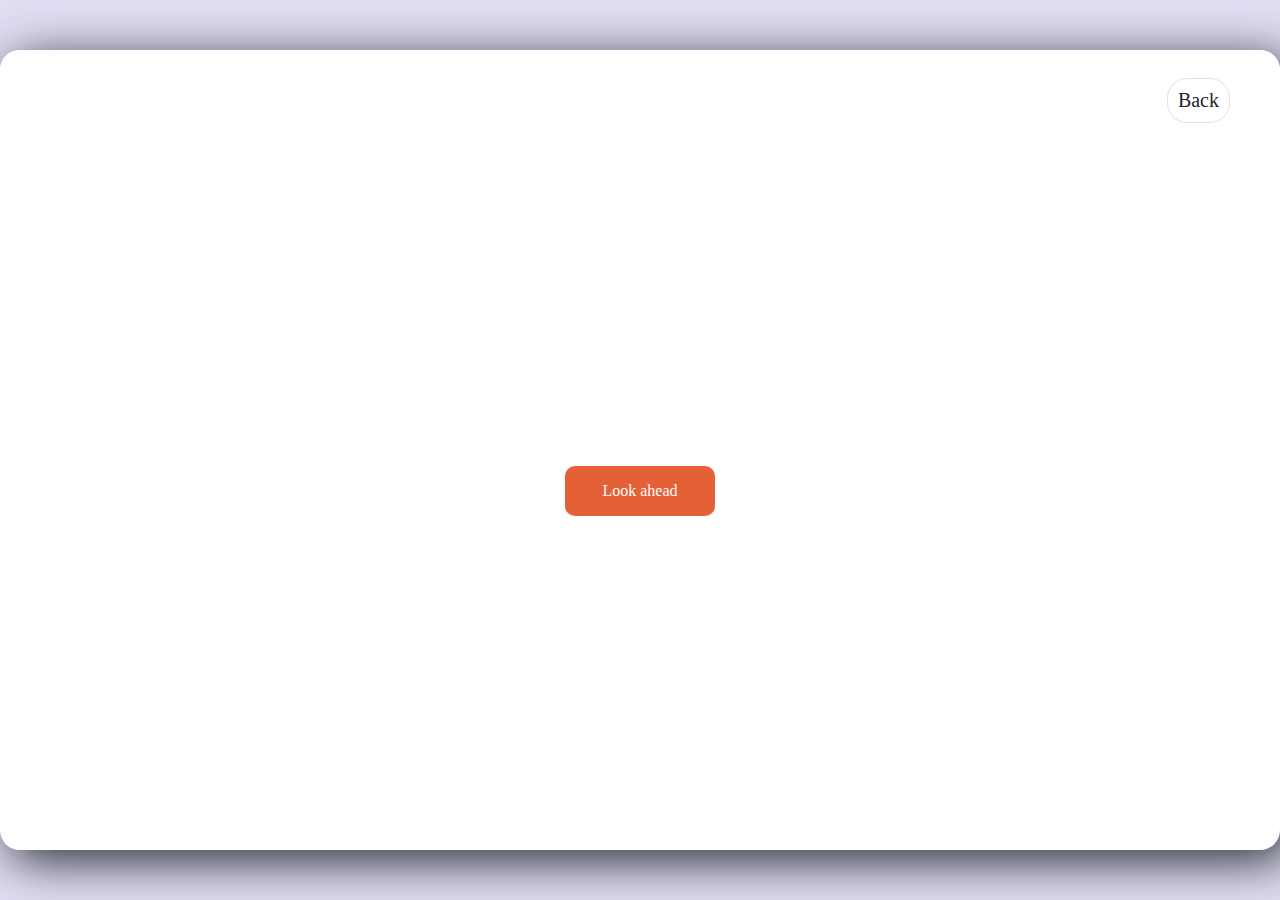
==== 03-纯CSS动画交互/index/index.html @ df018639 "a effect about index with video" ====
<!DOCTYPE html>
<html lang="en">
<head>
    <meta charset="UTF-8">
    <title>Banner动画交互</title>
  <style>
    @import "../CSS/style.css";
  </style>
</head>
<body>
    <div class="wrap">
        <div class="nav">
            <div class="menu">
                <span class="iconfont icon-caidan"></span>
            </div>
            <div class="logo">
                <img src=" 可换logo图片 " alt=""/>
            </div>
            <div class="btn">Back</div>

        </div>
        <div class="content">
            <div class="text">
                <!--文字可替换-->
            <h1>欲买桂花同载酒</h1>
            <h1>终不似</h1>
            <h1>少年游</h1>
            <h2>By:一只好鼠鼠</h2>
            <div class="more">Look ahead</div>
            <div class="page">
                <span class="iconfont icon-anniu-jiantouxiangyou_o"></span>
                <span>2022-2023</span>
            </div>
                </div>
            <!--视频 -->
            <div class="video">
                <div class="slogan">
                    <h1>Today</h1>
                    <h1>How are your feeling?</h1>
                    <div class="more">Look ahead</div>
                </div>
                <!--视频可替换-->
                <video src="../Video/bg.mp4"
                       muted loop autoplay></video>
            </div>
            <!--星星图片可替换-->
            <img class="star1" src="../img/star1.png">
            <img class="star2" src="../img/star2.png">
            <img class="star3" src="../img/star3.png">
            </div>
        </div>


</body>
</html>
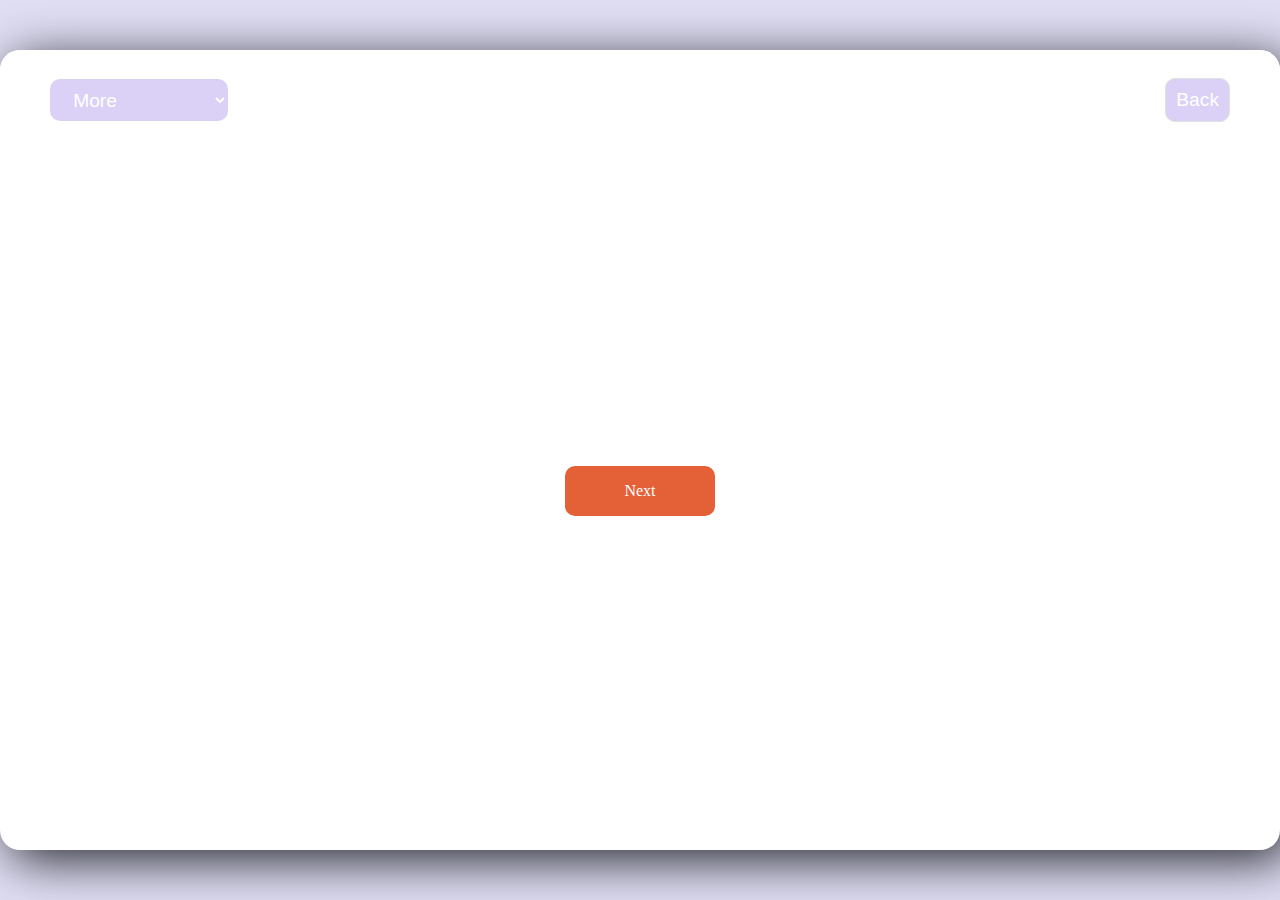
==== commit d4849ce6: "第一次提交" ====
--- a/03-纯CSS动画交互/index/index.html
+++ b/03-纯CSS动画交互/index/index.html
@@ -6,6 +6,21 @@
   <style>
     @import "../CSS/style.css";
   </style>
+    <script type="text/javascript" src="../Script/jquery-3.5.1.min.js"></script>
+    <script type="text/javascript">
+        $(function (){
+            /*返回按钮*/
+           $(".btn").click(function (){
+              //添加事件
+               alert("这里还没写！")
+           });
+           /*Next按钮*/
+           $(".more").click(function (){
+               //添加事件
+                alert("这个事件也还没有写QWQ")
+           });
+        });
+    </script>
 </head>
 <body>
     <div class="wrap">
@@ -14,9 +29,19 @@
                 <span class="iconfont icon-caidan"></span>
             </div>
             <div class="logo">
-                <img src=" 可换logo图片 " alt=""/>
+                <img src="../img/logo.png" alt=""/>
             </div>
-            <div class="btn">Back</div>
+            <!--下拉框-->
+            <select class="select" >
+                <option class="option">More</option>
+                <option class="option">你好！</option>
+                <option class="option">我不好~</option>
+                <option class="option">你不好也要好!</option>
+                <option class="option">好好好</option>
+            </select>
+            <!--返回按钮-->
+            <button class="btn">Back</button>
+
 
         </div>
         <div class="content">
@@ -26,9 +51,8 @@
             <h1>终不似</h1>
             <h1>少年游</h1>
             <h2>By:一只好鼠鼠</h2>
-            <div class="more">Look ahead</div>
+            <button class="more">Next</button>
             <div class="page">
-                <span class="iconfont icon-anniu-jiantouxiangyou_o"></span>
                 <span>2022-2023</span>
             </div>
                 </div>
@@ -37,7 +61,7 @@
                 <div class="slogan">
                     <h1>Today</h1>
                     <h1>How are your feeling?</h1>
-                    <div class="more">Look ahead</div>
+                    <div class="more">Next</div>
                 </div>
                 <!--视频可替换-->
                 <video src="../Video/bg.mp4"
